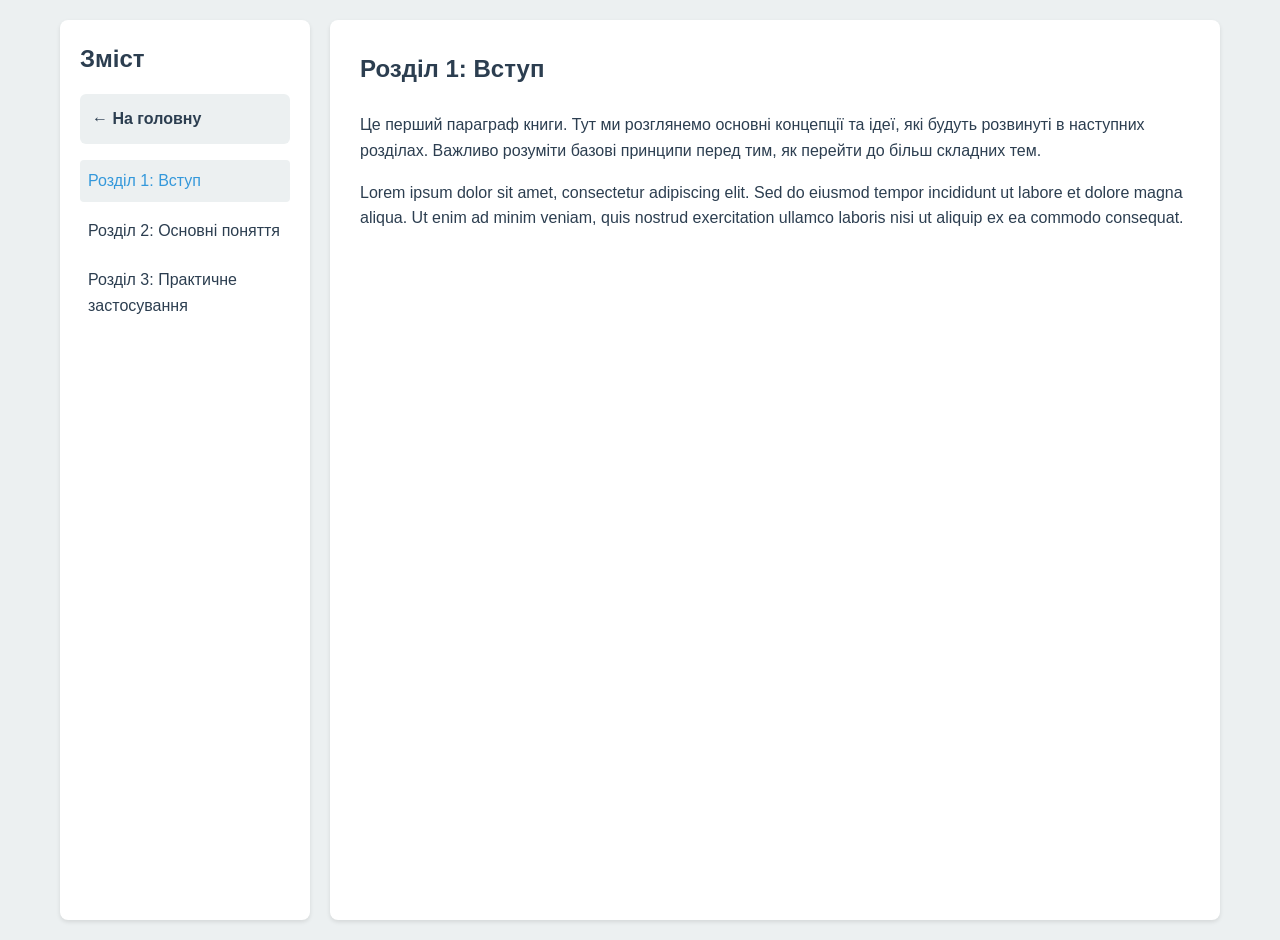
==== chapters/chapter1.html @ 1558b9a4 "Add files via upload" ====
<!DOCTYPE html>
<html lang="uk">
  <head>
    <meta charset="UTF-8" />
    <meta name="viewport" content="width=device-width, initial-scale=1.0" />
    <title>Розділ 1: Вступ - Електронний підручник</title>
    <link rel="stylesheet" href="../style.css">
  </head>
  <body>
    <div class="book-container">
      <section id="content-page">
        <div class="sidebar-overlay"></div>
        <button id="toggle-sidebar" class="btn-secondary">☰</button>
        
        <aside class="sidebar">
          <h2>Зміст</h2>
          <nav>
            <ul>
              <li><a href="../index.html" class="home-link">← На головну</a></li>
              <li><a href="chapter1.html" class="active">Розділ 1: Вступ</a></li>
              <li><a href="chapter2.html">Розділ 2: Основні поняття</a></li>
              <li><a href="chapter3.html">Розділ 3: Практичне застосування</a></li>
            </ul>
          </nav>
        </aside>

        <main class="content">
          <article>
            <h2>Розділ 1: Вступ</h2>
            <p>
              Це перший параграф книги. Тут ми розглянемо основні концепції та ідеї, 
              які будуть розвинуті в наступних розділах. Важливо розуміти базові принципи 
              перед тим, як перейти до більш складних тем.
            </p>
            <p>
              Lorem ipsum dolor sit amet, consectetur adipiscing elit. Sed do eiusmod 
              tempor incididunt ut labore et dolore magna aliqua. Ut enim ad minim veniam, 
              quis nostrud exercitation ullamco laboris nisi ut aliquip ex ea commodo consequat.
            </p>
          </article>
        </main>
      </section>
    </div>
    <script type="module" src="../js/chapter.js"></script>
  </body>
</html>
---- style.css ----
:root {
  --primary-color: #2c3e50;
  --secondary-color: #3498db;
  --background-color: #ecf0f1;
  --text-color: #2c3e50;
  --sidebar-width: 250px;
}

* {
  margin: 0;
  padding: 0;
  box-sizing: border-box;
}

body {
  font-family: 'Arial', sans-serif;
  line-height: 1.6;
  color: var(--text-color);
  background-color: var(--background-color);
}

.book-container {
  max-width: 1200px;
  margin: 0 auto;
  padding: 20px;
}

/* Головна сторінка */
#main-page {
  text-align: center;
  padding: 2rem;
}

.book-cover {
  margin: 2rem 0;
}

.book-cover img {
  max-width: 100%;
  height: auto;
  box-shadow: 0 4px 8px rgba(0, 0, 0, 0.1);
  border-radius: 8px;
}

.book-description {
  max-width: 600px;
  margin: 0 auto 2rem;
  font-size: 1.1rem;
}

/* Кнопки */
.btn-primary {
  background-color: var(--secondary-color);
  color: white;
  border: none;
  padding: 12px 24px;
  font-size: 1.1rem;
  border-radius: 6px;
  cursor: pointer;
  transition: background-color 0.3s;
}

.btn-primary:hover {
  background-color: #2980b9;
}

.btn-secondary {
  background: none;
  border: none;
  font-size: 1.5rem;
  cursor: pointer;
  padding: 8px;
  background-color: var(--secondary-color);
  color: white;
  border-radius: 4px;
  display: none;
}

/* Сторінка з контентом */
#content-page {
  display: flex;
  gap: 20px;
  min-height: 100vh;
}

/* Сайдбар */
.sidebar {
  width: var(--sidebar-width);
  background-color: white;
  padding: 20px;
  border-radius: 8px;
  box-shadow: 0 2px 4px rgba(0, 0, 0, 0.1);
}

.sidebar h2 {
  margin-bottom: 1rem;
}

.sidebar ul {
  list-style: none;
}

.sidebar li {
  margin-bottom: 0.5rem;
}

.sidebar a {
  color: var(--text-color);
  text-decoration: none;
  display: block;
  padding: 8px;
  border-radius: 4px;
  transition: background-color 0.3s;
}

.sidebar a:hover,
.sidebar a.active {
  background-color: var(--background-color);
  color: var(--secondary-color);
}

/* Посилання на головну */
.sidebar .home-link {
  margin-bottom: 1rem;
  padding: 12px;
  background-color: var(--background-color);
  color: var(--primary-color);
  font-weight: bold;
  border-radius: 6px;
  transition: all 0.3s ease;
}

.sidebar .home-link:hover {
  background-color: var(--secondary-color);
  color: white;
}

/* Основний контент */
.content {
  flex: 1;
  background-color: white;
  padding: 30px;
  border-radius: 8px;
  box-shadow: 0 2px 4px rgba(0, 0, 0, 0.1);
}

.content h2 {
  margin-bottom: 1.5rem;
}

.content p {
  margin-bottom: 1rem;
}

/* Утиліти */
.hidden {
  display: none !important;
}

.active {
  display: block;
}

/* Overlay для мобільного меню */
.sidebar-overlay {
  display: none;
  position: fixed;
  top: 0;
  left: 0;
  right: 0;
  bottom: 0;
  background-color: rgba(0, 0, 0, 0.5);
  z-index: 999;
}

.sidebar-overlay.active {
  display: block;
}

/* Адаптивний дизайн */
@media (max-width: 768px) {
  .book-container {
    padding: 10px;
  }

  #content-page {
    flex-direction: column;
  }

  .sidebar {
    position: fixed;
    left: -100%;
    top: 0;
    height: 100vh;
    transition: left 0.3s ease;
    z-index: 1000;
  }

  .sidebar.active {
    left: 0;
  }

  .btn-secondary {
    display: block;
    position: fixed;
    top: 10px;
    right: 10px;
    z-index: 1001;
  }

  .content {
    margin-top: 60px;
  }
}

@media (max-width: 480px) {
  .book-cover img {
    width: 100%;
    max-width: 300px;
  }

  .content {
    padding: 15px;
  }
}
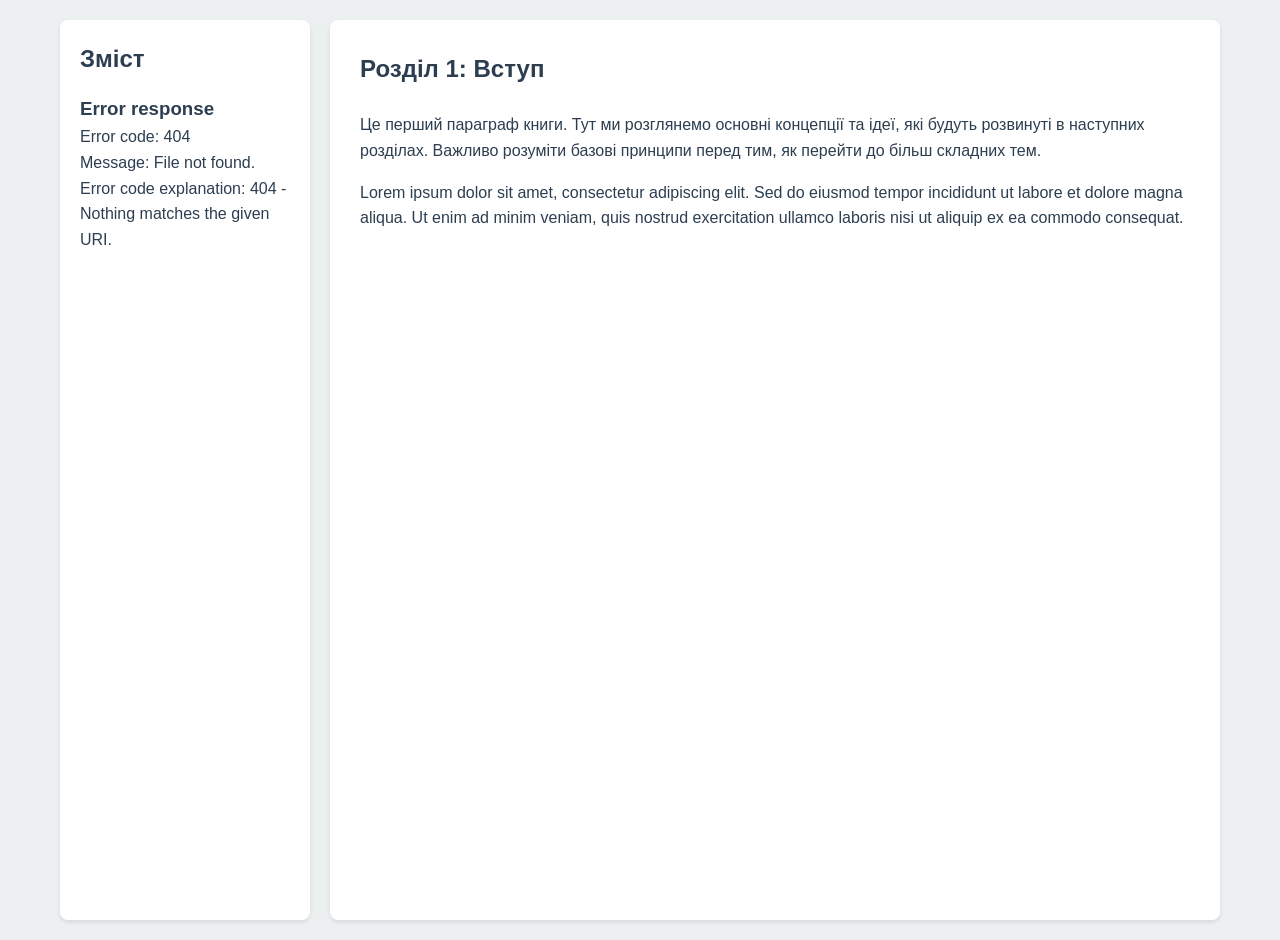
==== commit 9529366f: "Update chapter1.html" ====
--- a/chapters/chapter1.html
+++ b/chapters/chapter1.html
@@ -14,14 +14,7 @@
         
         <aside class="sidebar">
           <h2>Зміст</h2>
-          <nav>
-            <ul>
-              <li><a href="../index.html" class="home-link">← На головну</a></li>
-              <li><a href="chapter1.html" class="active">Розділ 1: Вступ</a></li>
-              <li><a href="chapter2.html">Розділ 2: Основні поняття</a></li>
-              <li><a href="chapter3.html">Розділ 3: Практичне застосування</a></li>
-            </ul>
-          </nav>
+          <div id="menu-placeholder"></div>
         </aside>
 
         <main class="content">
@@ -41,6 +34,16 @@
         </main>
       </section>
     </div>
+    <script>
+      fetch("menu.html")
+        .then((response) => response.text())
+        .then((data) => {
+          document.getElementById("menu-placeholder").innerHTML = data;
+          // Додаємо активний клас для поточної сторінки
+          const currentPage = document.querySelector('a[href="chapter1.html"]');
+          if (currentPage) currentPage.classList.add('active');
+        });
+    </script>
     <script type="module" src="../js/chapter.js"></script>
   </body>
-</html>+</html>
